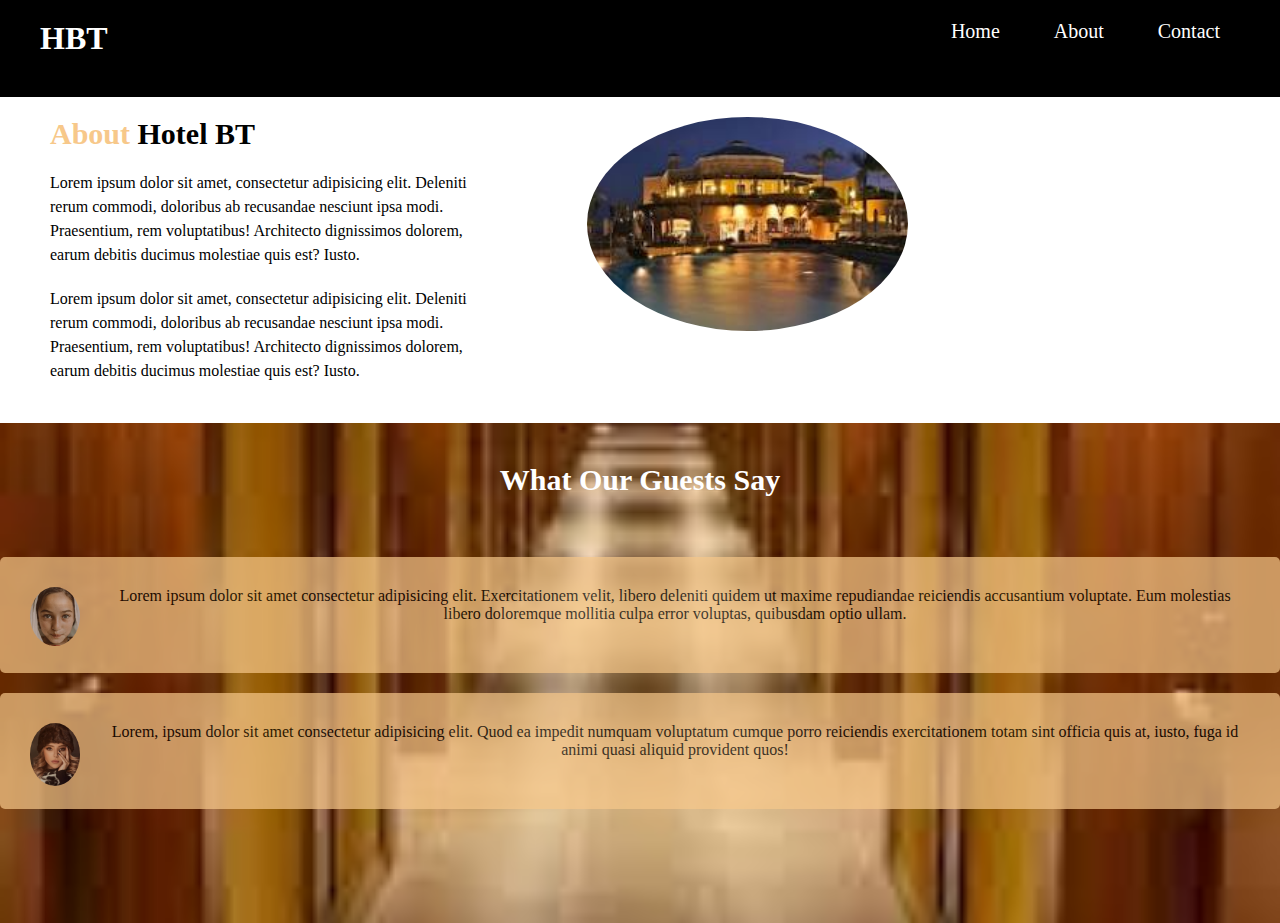
==== about.html @ 3524e973 "chore: hotel website" ====
<!DOCTYPE html>
<html lang="en">
<head>
  <meta charset="UTF-8">
  <meta name="viewport" content="width=device-width, initial-scale=1.0">
  <title>HBT | About hotel</title>
  <link rel="stylesheet" href="style.css/about.css">
</head>
<body>
  <header>
    <nav>
      <h1>HBT</h1>
      <ul>
        <li><a href="index.html">Home</a></li>
        <li><a href="about.html">About</a></li>
        <li><a href="contact.html">Contact</a></li>
      </ul>
    </nav>
  </header>


  <section class="hotel-BT">
    <div class="about py">
  <h1><span class="about-hotel">About</span> Hotel BT</h1>
  <p>
    Lorem ipsum dolor sit amet, consectetur adipisicing elit. Deleniti rerum commodi, doloribus ab recusandae nesciunt ipsa modi. Praesentium, rem voluptatibus! Architecto dignissimos dolorem, earum debitis ducimus molestiae quis est? Iusto.
  
  </p>
  <p>
    Lorem ipsum dolor sit amet, consectetur adipisicing elit. Deleniti rerum commodi, doloribus ab recusandae nesciunt ipsa modi. Praesentium, rem voluptatibus! Architecto dignissimos dolorem, earum debitis ducimus molestiae quis est? Iusto.
  
  </p>
    </div>
    <div class="abt-image py-1">
  <img src="hotel-image/abt-first-img.jpeg" alt="">
  </div>
  </section>

<section style="" class="guest">
<h1>What Our Guests Say</h1>
<div class="guest-image girl">
<img src="hotel-image/girl-2.webp" alt="">
<p>Lorem ipsum dolor sit amet consectetur adipisicing elit. Exercitationem velit, libero deleniti quidem ut maxime repudiandae reiciendis accusantium voluptate. Eum molestias libero doloremque mollitia culpa error voluptas, quibusdam optio ullam.</p>
</div>
<div class="guest-image girl">
  <img src="hotel-image/girl-1.jpeg" alt="">
  <p>Lorem, ipsum dolor sit amet consectetur adipisicing elit. Quod ea impedit numquam voluptatum cumque porro reiciendis exercitationem totam sint officia quis at, iusto, fuga id animi quasi aliquid provident quos!</p>
</div>
</section>
</body>
</html>
---- style.css/about.css ----
*{
  margin: 0;
  padding: 0;
  box-sizing: border-box;
}
header {}

nav {
  background-color: black;
  color: #fff;
  padding: 20px;
  display: flex;
  justify-content: space-between;
}

nav h1 {
  margin-left: 20px;
  /* font-size: 20px; */
}

ul li {
  display: inline;
  margin-right: 30px;
}

li a {
  color: #fff;
  list-style: none;
  text-decoration: none;
  padding: 10px;
  font-size: 20px;
}
.py, .py-1{
  padding: 20px 50px;
}
nav ul li a:hover {
  /* background-color: red; */
  color: #f7c88a;
}
h1,
h2,
p {
  padding-bottom: 20px;
}
.hotel-BT{
  display: flex;
}
.about-hotel{
  color: #f7c88a;
}
.about{
  width: 50%;
  min-height: 100px;
  /* float: left; */
  /* background-color: red; */
}
.about h1{
  font-size: 30px;
}
.about p {
  line-height: 1.5;
}
.abt-image img{
border-radius: 50%;
width: 50%;
}
.abt-image{
  min-height: 100px;
 width: 70%;
 display: block;
 /* float: right; */
 
}
/* stauing on eachother */
.guest{
text-align: center;
background: url(../hotel-image/secon-abt-images.jpeg) no-repeat center center/cover;
height: 500px;
padding-top: 40px;
}
.guest h1{
  color: white;
  padding-bottom: 40px;
  font-size: 30px;
}
.guest-image{
  background: #f7c88a;
  margin-top: 20px;
  border-radius: 5px;

  /* max-width: 80%; */
}
.girl{
  padding: 30px;
  margin-bottom: 20px;
  opacity: 0.7;
}
.girl img {
width: 50px;
/* height: 50px; */
border-radius: 50%;
float: left;
margin-right: 20px;
}
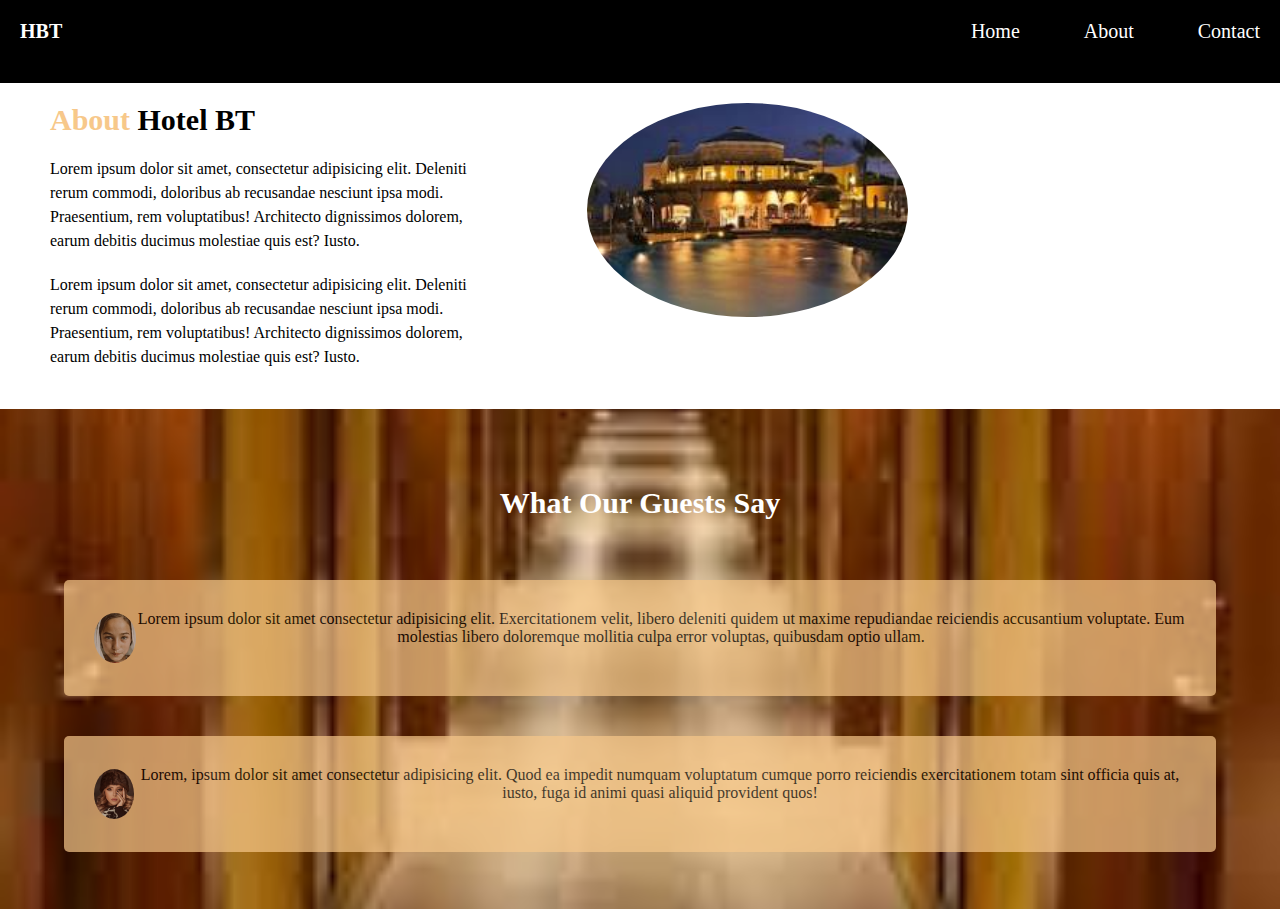
==== commit b89b0cc2: "correction in Navbar resp." ====
--- a/about.html
+++ b/about.html
@@ -1,51 +1,63 @@
 <!DOCTYPE html>
 <html lang="en">
+
 <head>
   <meta charset="UTF-8">
   <meta name="viewport" content="width=device-width, initial-scale=1.0">
   <title>HBT | About hotel</title>
   <link rel="stylesheet" href="style.css/about.css">
 </head>
+
 <body>
   <header>
     <nav>
       <h1>HBT</h1>
+      <div class="navbar">
       <ul>
         <li><a href="index.html">Home</a></li>
         <li><a href="about.html">About</a></li>
         <li><a href="contact.html">Contact</a></li>
       </ul>
+    </div>
     </nav>
   </header>
 
 
   <section class="hotel-BT">
     <div class="about py">
-  <h1><span class="about-hotel">About</span> Hotel BT</h1>
-  <p>
-    Lorem ipsum dolor sit amet, consectetur adipisicing elit. Deleniti rerum commodi, doloribus ab recusandae nesciunt ipsa modi. Praesentium, rem voluptatibus! Architecto dignissimos dolorem, earum debitis ducimus molestiae quis est? Iusto.
-  
-  </p>
-  <p>
-    Lorem ipsum dolor sit amet, consectetur adipisicing elit. Deleniti rerum commodi, doloribus ab recusandae nesciunt ipsa modi. Praesentium, rem voluptatibus! Architecto dignissimos dolorem, earum debitis ducimus molestiae quis est? Iusto.
-  
-  </p>
+      <h1><span class="about-hotel">About</span> Hotel BT</h1>
+      <p>
+        Lorem ipsum dolor sit amet, consectetur adipisicing elit. Deleniti rerum commodi, doloribus ab recusandae
+        nesciunt ipsa modi. Praesentium, rem voluptatibus! Architecto dignissimos dolorem, earum debitis ducimus
+        molestiae quis est? Iusto.
+
+      </p>
+      <p>
+        Lorem ipsum dolor sit amet, consectetur adipisicing elit. Deleniti rerum commodi, doloribus ab recusandae
+        nesciunt ipsa modi. Praesentium, rem voluptatibus! Architecto dignissimos dolorem, earum debitis ducimus
+        molestiae quis est? Iusto.
+
+      </p>
     </div>
     <div class="abt-image py-1">
-  <img src="hotel-image/abt-first-img.jpeg" alt="">
-  </div>
+      <img src="hotel-image/abt-first-img.jpeg" alt="">
+    </div>
   </section>
 
-<section style="" class="guest">
-<h1>What Our Guests Say</h1>
-<div class="guest-image girl">
-<img src="hotel-image/girl-2.webp" alt="">
-<p>Lorem ipsum dolor sit amet consectetur adipisicing elit. Exercitationem velit, libero deleniti quidem ut maxime repudiandae reiciendis accusantium voluptate. Eum molestias libero doloremque mollitia culpa error voluptas, quibusdam optio ullam.</p>
-</div>
-<div class="guest-image girl">
-  <img src="hotel-image/girl-1.jpeg" alt="">
-  <p>Lorem, ipsum dolor sit amet consectetur adipisicing elit. Quod ea impedit numquam voluptatum cumque porro reiciendis exercitationem totam sint officia quis at, iusto, fuga id animi quasi aliquid provident quos!</p>
-</div>
-</section>
+  <section style="" class="guest">
+    <h1>What Our Guests Say</h1>
+    <div class="guest-image girl">
+      <img src="hotel-image/girl-2.webp" alt="">
+      <p>Lorem ipsum dolor sit amet consectetur adipisicing elit. Exercitationem velit, libero deleniti quidem ut maxime
+        repudiandae reiciendis accusantium voluptate. Eum molestias libero doloremque mollitia culpa error voluptas,
+        quibusdam optio ullam.</p>
+    </div>
+    <div class="guest-image girl">
+      <img src="hotel-image/girl-1.jpeg" alt="">
+      <p>Lorem, ipsum dolor sit amet consectetur adipisicing elit. Quod ea impedit numquam voluptatum cumque porro
+        reiciendis exercitationem totam sint officia quis at, iusto, fuga id animi quasi aliquid provident quos!</p>
+    </div>
+  </section>
 </body>
+
 </html>--- a/style.css/about.css
+++ b/style.css/about.css
@@ -1,8 +1,9 @@
-*{
+* {
   margin: 0;
   padding: 0;
   box-sizing: border-box;
 }
+
 header {}
 
 nav {
@@ -14,92 +15,173 @@
 }
 
 nav h1 {
-  margin-left: 20px;
-  /* font-size: 20px; */
+  font-size: 20px;
 }
 
-ul li {
-  display: inline;
-  margin-right: 30px;
+.py,
+.py-1 {
+  padding: 20px 50px;
 }
 
-li a {
+.navbar ul {
+  display: flex;
+  justify-content: center;
+  align-items: center;
+  gap: 4rem;
+  list-style-type: none;
+
+}
+
+.navbar ul li a {
+  text-decoration: none;
   color: #fff;
-  list-style: none;
-  text-decoration: none;
-  padding: 10px;
   font-size: 20px;
 }
-.py, .py-1{
-  padding: 20px 50px;
-}
+
 nav ul li a:hover {
   /* background-color: red; */
-  color: #f7c88a;
+  /* color: #f7c88a; */
+  border-bottom: 2px solid #f7c88a;
+
 }
+
 h1,
 h2,
 p {
   padding-bottom: 20px;
 }
-.hotel-BT{
+
+.hotel-BT {
   display: flex;
 }
-.about-hotel{
+
+.about-hotel {
   color: #f7c88a;
 }
-.about{
+
+.about {
   width: 50%;
   min-height: 100px;
   /* float: left; */
   /* background-color: red; */
 }
-.about h1{
+
+.about h1 {
   font-size: 30px;
 }
+
 .about p {
   line-height: 1.5;
 }
-.abt-image img{
-border-radius: 50%;
-width: 50%;
+
+.abt-image img {
+  border-radius: 50%;
+  width: 50%;
 }
-.abt-image{
+
+.abt-image {
   min-height: 100px;
- width: 70%;
- display: block;
- /* float: right; */
- 
+  width: 70%;
+  display: block;
+  /* float: right; */
+
 }
+
 /* stauing on eachother */
-.guest{
-text-align: center;
-background: url(../hotel-image/secon-abt-images.jpeg) no-repeat center center/cover;
-height: 500px;
-padding-top: 40px;
+.guest {
+  text-align: center;
+  background: url(../hotel-image/secon-abt-images.jpeg) no-repeat center center/cover;
+  height: 500px;
+  padding-top: 40px;
+  display: flex;
+  justify-content: center;
+  flex-direction: column;
+  align-items: center;
 }
-.guest h1{
+
+.guest h1 {
   color: white;
   padding-bottom: 40px;
   font-size: 30px;
 }
-.guest-image{
+
+.guest-image {
   background: #f7c88a;
+  width: 90%;
   margin-top: 20px;
   border-radius: 5px;
-
+ display: flex;
+ justify-content: center;
+ align-items: center;
+ flex-direction: row;
   /* max-width: 80%; */
 }
-.girl{
+
+.guest-image p {
+  /* width: 90%; */
+}
+
+.girl {
   padding: 30px;
   margin-bottom: 20px;
   opacity: 0.7;
 }
+
 .girl img {
-width: 50px;
-/* height: 50px; */
-border-radius: 50%;
-float: left;
-margin-right: 20px;
+  width: 50px;
+  height: 50px;
+  border-radius: 50%;
+
 }
 
+/* mobile design */
+@media (max-width: 768px) {
+  nav {
+    flex-direction: column;
+    align-items: center;
+  }
+
+nav h1{
+  /* text-align: center; */
+  font-size: 35px;
+  color: peru;
+
+}
+
+  .navbar ul {
+    /* flex-direction: column; */
+    /* justify-content: center; */
+    /* gap: 1rem; */
+    
+  }
+
+  .navbar ul li a{
+    font-size: 20px;
+    color: peru;
+  
+  }
+
+.guest {
+  min-height: 680px;
+  /* height: auto; */
+}
+
+.hotel-BT{
+  flex-direction: column;
+}
+
+.about{
+  width: 100%;
+}
+
+.abt-image{
+  margin-bottom: 30px;
+  
+}
+.py-1 img{
+  min-height: 250px;
+  width: 100%;
+margin: 0 auto;
+display: block;
+}
+}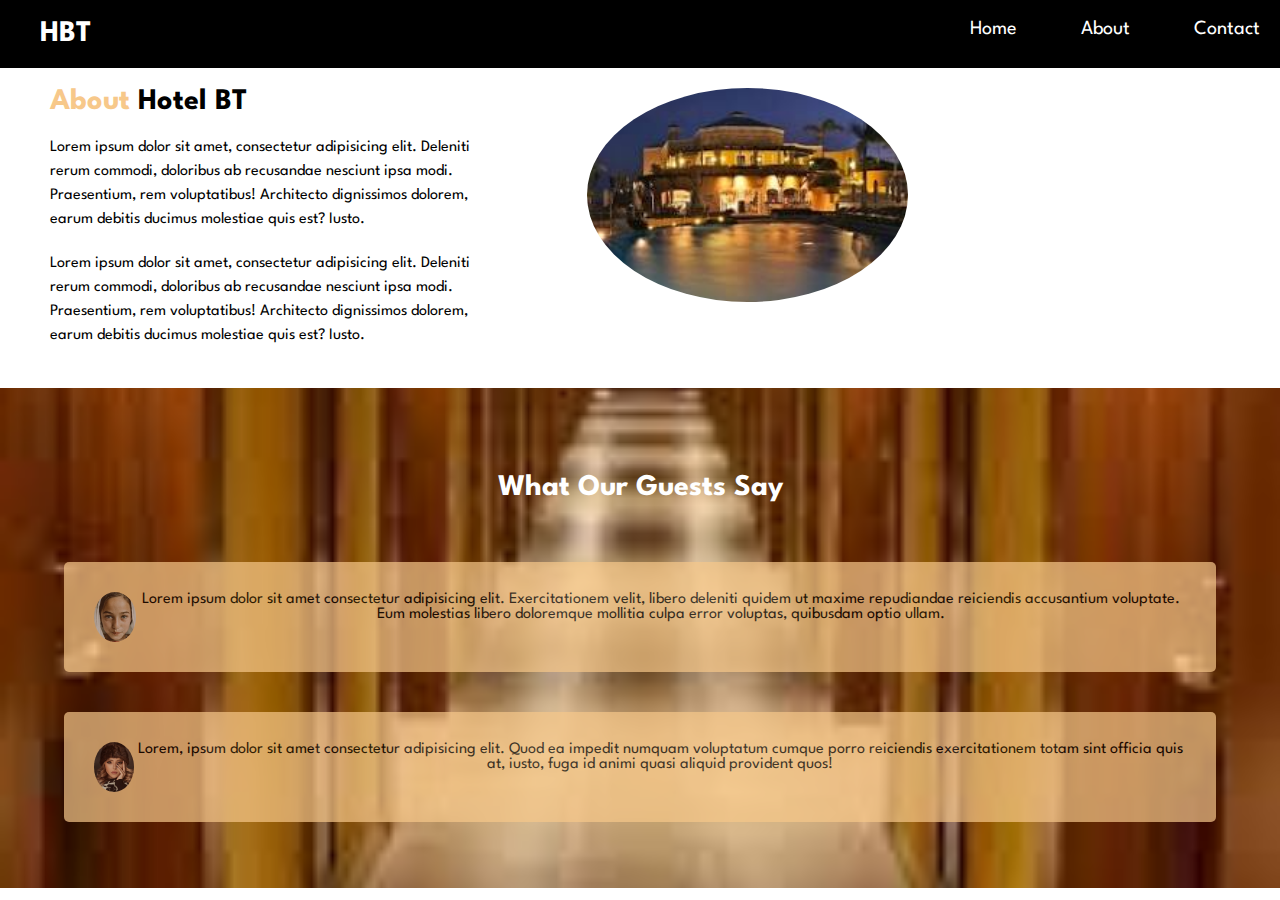
==== commit f38c6bb7: "modification of responsiveness" ====
--- a/about.html
+++ b/about.html
@@ -11,7 +11,7 @@
 <body>
   <header>
     <nav>
-      <h1>HBT</h1>
+      <h3>HBT</h3>
       <div class="navbar">
       <ul>
         <li><a href="index.html">Home</a></li>
--- a/style.css/about.css
+++ b/style.css/about.css
@@ -1,7 +1,16 @@
+@import url('https://fonts.googleapis.com/css2?family=Barlow+Semi+Condensed:ital,wght@0,100;0,200;0,300;0,400;0,500;0,600;0,700;0,800;0,900;1,100;1,200;1,300;1,400;1,500;1,600;1,700;1,800;1,900&family=Karla:ital,wght@0,200..800;1,200..800&family=League+Spartan:wght@100..900&display=swap');
+
+
 * {
   margin: 0;
   padding: 0;
   box-sizing: border-box;
+}
+
+body{
+  font-family: "League Spartan", sans-serif;
+  font-optical-sizing: auto;
+
 }
 
 header {}
@@ -14,8 +23,9 @@
   justify-content: space-between;
 }
 
-nav h1 {
-  font-size: 20px;
+nav h3 {
+  font-size: 30px;
+  margin-left: 20px;
 }
 
 .py,
@@ -141,7 +151,7 @@
     align-items: center;
   }
 
-nav h1{
+nav h3{
   /* text-align: center; */
   font-size: 35px;
   color: peru;
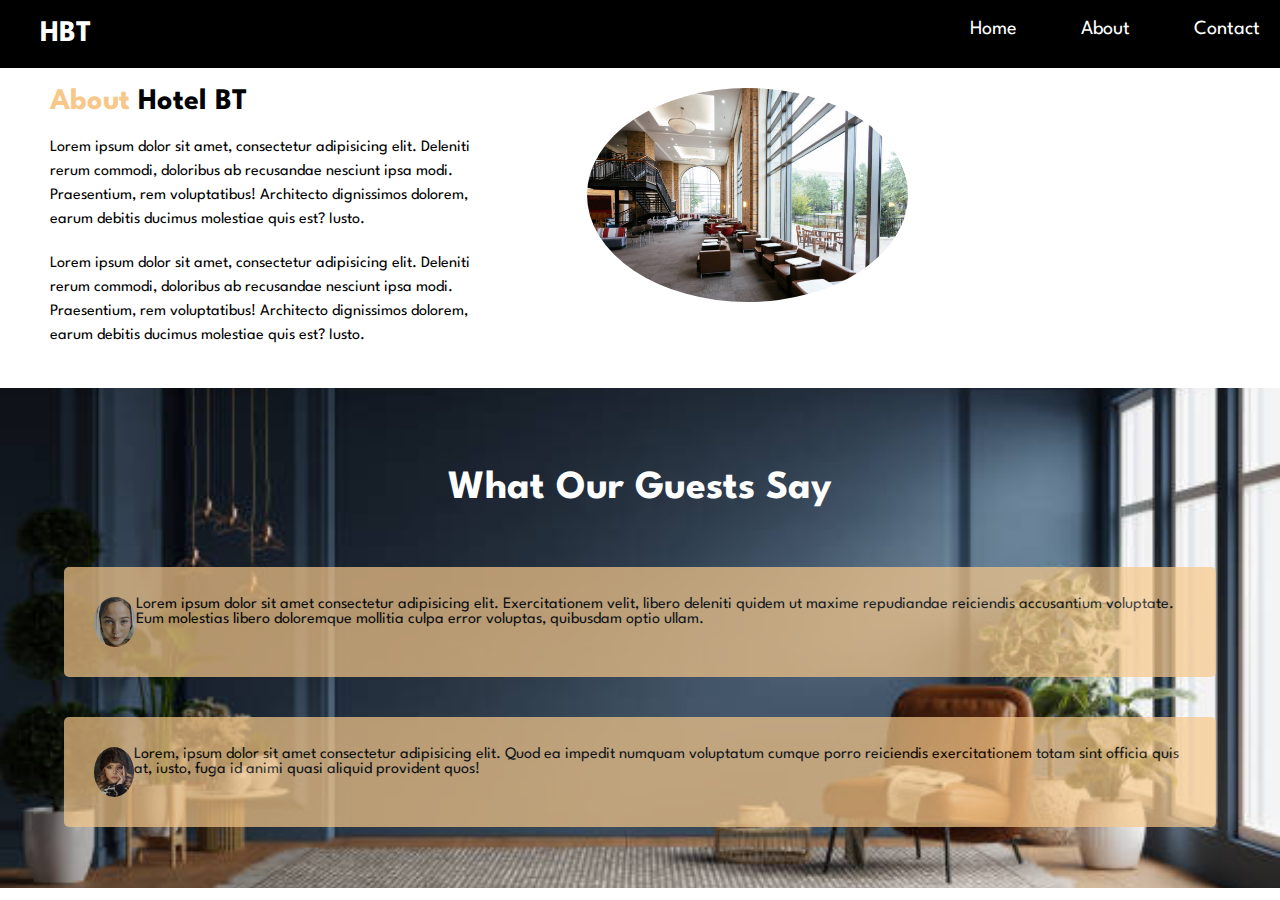
==== commit b14ff326: "addition of images into html file" ====
--- a/about.html
+++ b/about.html
@@ -13,12 +13,12 @@
     <nav>
       <h3>HBT</h3>
       <div class="navbar">
-      <ul>
-        <li><a href="index.html">Home</a></li>
-        <li><a href="about.html">About</a></li>
-        <li><a href="contact.html">Contact</a></li>
-      </ul>
-    </div>
+        <ul>
+          <li><a href="index.html">Home</a></li>
+          <li><a href="about.html">About</a></li>
+          <li><a href="contact.html">Contact</a></li>
+        </ul>
+      </div>
     </nav>
   </header>
 
@@ -40,7 +40,8 @@
       </p>
     </div>
     <div class="abt-image py-1">
-      <img src="hotel-image/abt-first-img.jpeg" alt="">
+      <img src="hotel-image/hotel-4.jpg" alt="">
+      <!-- <img src="hotel-image/abt-first-img.jpeg" alt=""> -->
     </div>
   </section>
 
--- a/style.css/about.css
+++ b/style.css/about.css
@@ -7,7 +7,7 @@
   box-sizing: border-box;
 }
 
-body{
+body {
   font-family: "League Spartan", sans-serif;
   font-optical-sizing: auto;
 
@@ -99,8 +99,9 @@
 
 /* stauing on eachother */
 .guest {
-  text-align: center;
-  background: url(../hotel-image/secon-abt-images.jpeg) no-repeat center center/cover;
+  background: url('../hotel-image/hotel-3.jpg') no-repeat center center/cover;
+  /* text-align: center; */
+  /* background: url(../hotel-image/secon-abt-images.jpeg) no-repeat center center/cover; */
   height: 500px;
   padding-top: 40px;
   display: flex;
@@ -112,7 +113,7 @@
 .guest h1 {
   color: white;
   padding-bottom: 40px;
-  font-size: 30px;
+  font-size: 40px;
 }
 
 .guest-image {
@@ -120,10 +121,10 @@
   width: 90%;
   margin-top: 20px;
   border-radius: 5px;
- display: flex;
- justify-content: center;
- align-items: center;
- flex-direction: row;
+  display: flex;
+  justify-content: center;
+  align-items: center;
+  flex-direction: row;
   /* max-width: 80%; */
 }
 
@@ -148,50 +149,52 @@
 @media (max-width: 768px) {
   nav {
     flex-direction: column;
+    row-gap: 1.5rem;
     align-items: center;
   }
 
-nav h3{
-  /* text-align: center; */
-  font-size: 35px;
-  color: peru;
-
-}
+  nav h3 {
+    /* text-align: center; */
+    font-size: 35px;
+    color: peru;
+    margin-left: -3px;
+  }
 
   .navbar ul {
     /* flex-direction: column; */
     /* justify-content: center; */
     /* gap: 1rem; */
-    
-  }
-
-  .navbar ul li a{
+
+  }
+
+  .navbar ul li a {
     font-size: 20px;
     color: peru;
-  
-  }
-
-.guest {
-  min-height: 680px;
-  /* height: auto; */
-}
-
-.hotel-BT{
-  flex-direction: column;
-}
-
-.about{
-  width: 100%;
-}
-
-.abt-image{
-  margin-bottom: 30px;
-  
-}
-.py-1 img{
-  min-height: 250px;
-  width: 100%;
-margin: 0 auto;
-display: block;
-}
+
+  }
+
+  .guest {
+    min-height: 680px;
+    /* height: auto; */
+  }
+
+  .hotel-BT {
+    flex-direction: column;
+  }
+
+  .about {
+    width: 100%;
+  }
+
+  .abt-image {
+    margin-bottom: 30px;
+
+  }
+
+  .py-1 img {
+    min-height: 250px;
+    width: 100%;
+    margin: 0 auto;
+    display: block;
+  }
 }